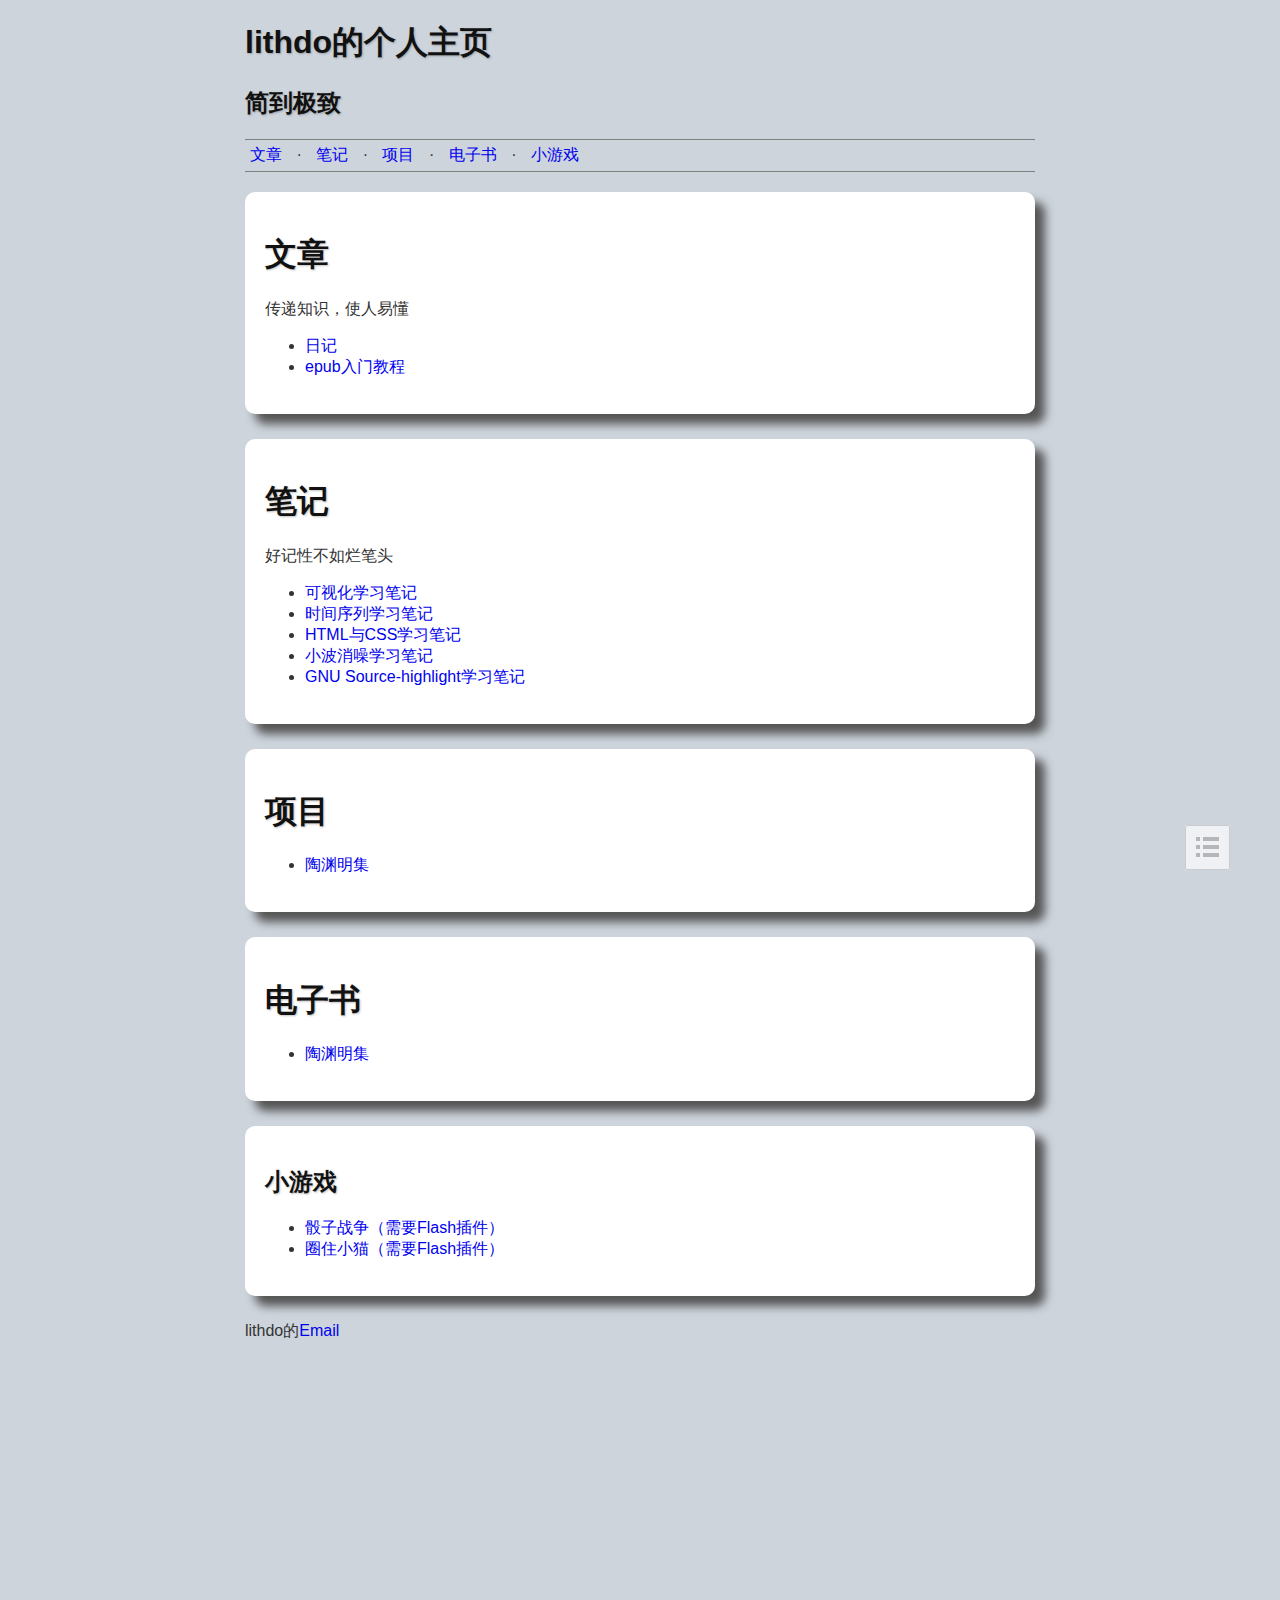
==== index.html @ 65e4731a "主页各章节增加副标题。" ====
<!DOCTYPE html>
<html>
<head>
    <meta charset='utf-8'>
    <title>lithdo</title>
    <script src="scripts/jquery-1.10.1.min.js" type="text/javascript"></script>
    <script src="scripts/outliner.0.5.0.62.min.js"></script>
    <script src="scripts/toc.js" type="text/javascript"></script>
    <link rel="stylesheet" href="stylesheets/stylesheet.css" type="text/css"/>
</head>

<body>
<div id="container">
<header>
    <hgroup>
        <h1>lithdo的个人主页</h1>
        <h2>简到极致</h2>
    </hgroup>
    <nav>
        <ul>
            <li><a href="#articles">文章</a></li>
            <li>·</li>
            <li><a href="#notes">笔记</a></li>
            <li>·</li>
            <li><a href="#projects">项目</a></li>
            <li>·</li>
            <li><a href="#books">电子书</a></li>
            <li>·</li>
            <li><a href="#games">小游戏</a></li>
        </ul>
    </nav>
</header>

<div id="content">
<section id="articles">
    <hgroup>
        <h1>文章</h1>
        <p>传递知识，使人易懂</p>
    </hgroup>
    <ul>
        <li><a href="articles/diary.html">日记</a></li>
        <li><a href="articles/epub-beginner's-guide.html">epub入门教程</a></li>
    </ul>
</section>

<section id="notes">
    <hgroup>
        <h1>笔记</h1>
        <p>好记性不如烂笔头</p>
    </hgroup>
    <ul>
        <li><a href="notes/visualization.html">可视化学习笔记</a></li>
        <li><a href="notes/time_series.html">时间序列学习笔记</a></li>
        <li><a href="notes/html_and_css.html">HTML与CSS学习笔记</a></li>
        <li><a href="notes/wavelet_denoise.html">小波消噪学习笔记</a></li>
        <li><a href="notes/gnu_source-highlight.html">GNU Source-highlight学习笔记</a></li>
    </ul>
</section>

<section id="projects">
    <h1>项目</h1>
    <ul>
        <li><a href="https://github.com/lithdo/Poems-of-Tao/tree/yizhu" target="_blank">陶渊明集</a></li>
    </ul>
</section>

<section id="books">
    <h1>电子书</h1>

    <ul>
        <li><a href="http://yun.baidu.com/share/link?shareid=3879636097&uk=3325019724" target="_blank">陶渊明集</a></li>
    </ul>
</section>

<section id="games">
    <h2>小游戏</h2>
    <ul>
        <li><a href="games/dicewars.html">骰子战争（需要Flash插件）</a></li>
        <li><a href="games/besiege_the_cat.html">圈住小猫（需要Flash插件）</a></li>
    </ul>
</section>
</div>

<footer>
    lithdo的<a href="mailto:lithdo@gmail.com">Email</a>
</footer>
</div>

<div style="height: 600px"></div>

</body>
</html>
---- stylesheets/stylesheet.css ----
body {
	background: #cdd4dc;
}

#container {
    width: 790px;
    margin-left: auto;
    margin-right: auto;
    font-family: "Open Sans", Helvetica, Arial, sans-serif;
    color: #333;
}

nav ul {
	list-style: none;
	border-top: 1px solid gray;
	border-bottom: 1px solid gray;
	padding: 5px 0
}

nav ul li {
    display: inline;
    margin: 0 5px
}

#content>section, #content>article {
	background: white;
	margin-top: 20px;
	margin-bottom: 25px;	
	padding: 20px;	
	border-radius: 10px;	
	box-shadow: 10px 10px 10px #555;
}

pre, code {
	font-family: Inconsolata, inconsolata, "Source Code Pro", Terminus, Consolas, "Liberation Mono", "Bitstream Vera Sans Mono", "Andale Mono WT", "Andale Mono", Monaco, "Lucida Console", "Lucida Sans Typewriter", "Nimbus Mono L", "Courier New", Courier, monospace;
}

code {
	background: #e9e8e7;
	border: 1px solid #e0ddda;
	border-radius: .2em;
	padding: 0 .3ex;
}

pre > code {
	display: block; 
	border: none; 
	background-color: inherit; 
}

table {
	border-collapse:collapse;
}

table,th, td {
	border: 1px solid black;
}

th, td {
	padding: .3em;
	text-align: center;
}

dfn {
    font-weight: bold;
    font-style: normal;
}

h1, h2, h3, h4 {
    color: #111;
    text-shadow: rgba(50, 50, 50, .3) 1px 1px 2px;
}

.MathJax_Display {
    text-shadow: rgba(50, 50, 50, .3) 1px 1px 2px;
}

#toc ol {
    padding-left: 20px;
    list-style: none;
}

a {
    text-decoration: none;
}

figure {
    text-align: center;
}

img {
    box-shadow: 7px 7px 7px gray;
    max-width:300px;
}

figcaption {
    margin-top: 10px;
    font-size: small;
    font-weight: bold;
}

dt {
    display: list-item;
    margin-left: 1em;
}

@media screen and  (max-width: 650px) {
    #container {
        width: inherit;
    }
}

.float {
    position: fixed;
    opacity: 0.7;
}

#tocSwitcher {
    bottom: 30px;
    right: 50px;
    width: 45px;
    height: 45px;
    background: transparent url(../images/sideToolbar.gif) 0 0 no-repeat;
    cursor: pointer;
}

#toc {
    bottom: 30px;
    right: 120px;
    max-width: 12em;
    display: none;
}

#back-top {
    bottom: 80px;
    right: 35px;
}

#back-top a {
    width: 80px;
    display: block;
    text-align: center;
    font: 11px/100% Arial, Helvetica, sans-serif;
    text-transform: uppercase;
    text-decoration: none;
    color: #bbb;
    transition: 1s;
}

#back-top a:hover {
    color: #000;
}

#back-top span {
    width: 80px;
    height: 80px;
    display: block;
    margin-bottom: 7px;
    background: transparent url(../images/up-arrow.png) no-repeat center center;
    border-radius: 15px;
    transition: 1s;
}

#back-top a:hover span {
    background-color: #888;
}
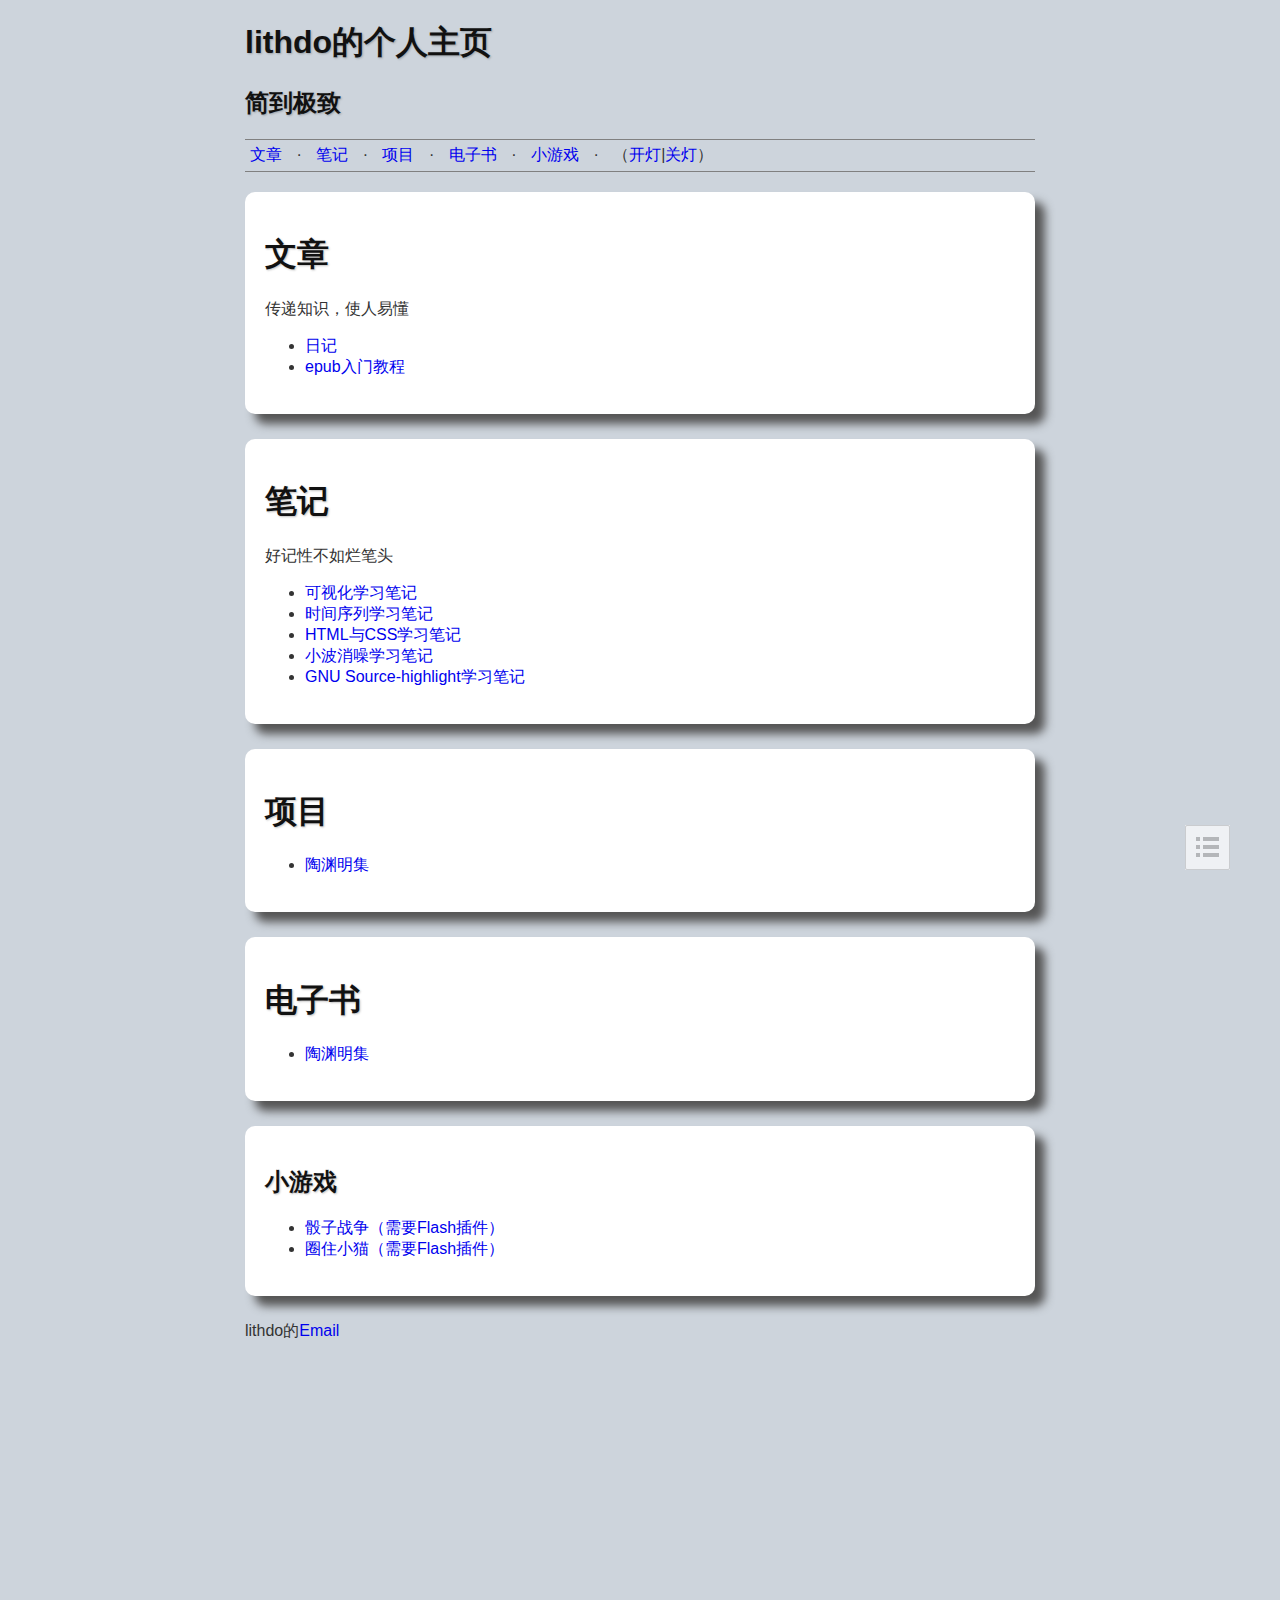
==== commit 11b24a1b: "为所有页面增加亮暗色调的开关。" ====
--- a/index.html
+++ b/index.html
@@ -1,12 +1,16 @@
 <!DOCTYPE html>
 <html>
 <head>
+	<meta name="google-site-verification" content="dl4CZieMaI_a70NclqVN2S2ITpwcP54I12TvdqorFCk" />
+	<meta name="baidu-site-verification" content="SideopzGKS" />
     <meta charset='utf-8'>
     <title>lithdo</title>
     <script src="scripts/jquery-1.10.1.min.js" type="text/javascript"></script>
     <script src="scripts/outliner.0.5.0.62.min.js"></script>
     <script src="scripts/toc.js" type="text/javascript"></script>
-    <link rel="stylesheet" href="stylesheets/stylesheet.css" type="text/css"/>
+    <script type="text/javascript" src="../scripts/styleswitcher.js"></script>
+    <link rel="stylesheet" type="text/css" href="../stylesheets/stylesheet.css" title="default" />
+    <link rel="alternate stylesheet" type="text/css" href="../stylesheets/dark.css" title="alternate" />
 </head>
 
 <body>
@@ -27,16 +31,18 @@
             <li><a href="#books">电子书</a></li>
             <li>·</li>
             <li><a href="#games">小游戏</a></li>
+            <li>·</li>
+            <li>（<a href="#" onclick="setActiveStyleSheet('default'); return false;">开灯</a>|<a href="#" onclick="setActiveStyleSheet('alternate'); return false;">关灯</a>）</li>
         </ul>
     </nav>
 </header>
 
 <div id="content">
 <section id="articles">
-    <hgroup>
-        <h1>文章</h1>
-        <p>传递知识，使人易懂</p>
-    </hgroup>
+    <hgroup>
+        <h1>文章</h1>
+        <p>传递知识，使人易懂</p>
+    </hgroup>
     <ul>
         <li><a href="articles/diary.html">日记</a></li>
         <li><a href="articles/epub-beginner's-guide.html">epub入门教程</a></li>
@@ -44,10 +50,10 @@
 </section>
 
 <section id="notes">
-    <hgroup>
-        <h1>笔记</h1>
-        <p>好记性不如烂笔头</p>
-    </hgroup>
+    <hgroup>
+        <h1>笔记</h1>
+        <p>好记性不如烂笔头</p>
+    </hgroup>
     <ul>
         <li><a href="notes/visualization.html">可视化学习笔记</a></li>
         <li><a href="notes/time_series.html">时间序列学习笔记</a></li>
@@ -58,17 +64,17 @@
 </section>
 
 <section id="projects">
-    <h1>项目</h1>
+    <h1>项目</h1>
     <ul>
         <li><a href="https://github.com/lithdo/Poems-of-Tao/tree/yizhu" target="_blank">陶渊明集</a></li>
     </ul>
 </section>
 
 <section id="books">
-    <h1>电子书</h1>
+    <h1>电子书</h1>
 
     <ul>
-        <li><a href="http://yun.baidu.com/share/link?shareid=3879636097&uk=3325019724" target="_blank">陶渊明集</a></li>
+        <li><a href="books/works-of-tao.html">陶渊明集</a></li>
     </ul>
 </section>
 
--- a/stylesheets/stylesheet.css
+++ b/stylesheets/stylesheet.css
@@ -1,5 +1,6 @@
 body {
 	background: #cdd4dc;
+    margin: 0;
 }
 
 #container {
@@ -104,9 +105,28 @@
     margin-left: 1em;
 }
 
-@media screen and  (max-width: 650px) {
+@media only screen 
+    and (max-width : 700px) {
     #container {
         width: inherit;
+    }
+    #content>section, #content>article {
+        padding: 5px;
+        border-radius: 5px;
+        box-shadow: none;
+    }
+}
+
+@media only screen 
+    and (min-device-width : 320px) 
+    and (max-device-width : 700px) {
+    #container {
+        width: inherit;
+    }
+    #content>section, #content>article {
+        padding: 5px;
+        border-radius: 5px;
+        box-shadow: none;
     }
 }
 
@@ -163,4 +183,37 @@
 
 #back-top a:hover span {
     background-color: #888;
-}+}
+
+a.duokan-footnote img {
+    box-shadow: none;
+}
+
+p.prologue {
+    font-family: "仿宋" "华文仿宋";
+    font-weight: bold;
+    font-style: normal;
+    font-size: 120%;
+}
+
+p.content {
+    font-family: "楷体" "华文楷体";
+    font-weight: normal;
+    font-style: normal;
+    font-size: 120%;
+
+    text-align: center;
+}
+
+ol.duokan-footnote-content {
+    font-size: 90%;
+}
+
+pre {
+    background-color: #202224;
+    color: #f8f8f8;
+    overflow-x: auto;
+    border-radius: .3em;
+    padding: 1em;
+    margin-bottom: 1.5em;
+}
--- a/stylesheets/dark.css
+++ b/stylesheets/dark.css
@@ -0,0 +1,222 @@
+body {
+	background: #343a40;
+    color: #b5ada5;
+    margin: 0;
+}
+
+#container {
+    width: 790px;
+    margin-left: auto;
+    margin-right: auto;
+    font-family: "Open Sans", Helvetica, Arial, sans-serif;
+}
+
+nav ul {
+	list-style: none;
+	border-top: 1px solid gray;
+	border-bottom: 1px solid gray;
+	padding: 5px 0
+}
+
+nav ul li {
+    display: inline;
+    margin: 0 5px
+}
+
+pre, code {
+	font-family: anonymous-pro, Inconsolata, inconsolata, "Source Code Pro", Terminus, Consolas, "Liberation Mono", "Bitstream Vera Sans Mono", "Andale Mono WT", "Andale Mono", Monaco, "Lucida Console", "Lucida Sans Typewriter", "Nimbus Mono L", "Courier New", Courier, monospace;
+}
+
+code {
+	background: #5C5C5C;
+    color: #ccc;
+	border: 1px solid #928F8D;
+	border-radius: .2em;
+	padding: 0 .3ex;
+}
+
+pre > code {
+	display: block; 
+	border: none; 
+	background-color: inherit; 
+}
+
+table {
+	border-collapse:collapse;
+}
+
+table,th, td {
+	border: 1px solid black;
+    border-color: #928F8D;
+}
+
+th, td {
+	padding: .3em;
+	text-align: center;
+}
+
+dfn {
+    font-weight: bold;
+    font-style: normal;
+}
+
+h1, h2, h3, h4 {
+    color: #ccc;
+    text-shadow: rgba(100, 100, 100, .3) 1px 1px 2px;
+}
+
+.MathJax_Display {
+    text-shadow: rgba(50, 50, 50, .3) 1px 1px 2px;
+}
+
+#toc ol {
+    padding-left: 20px;
+    list-style: none;
+}
+
+a {
+    text-decoration: none;
+}
+
+figure {
+    text-align: center;
+}
+
+img {
+    box-shadow: 7px 7px 7px gray;
+    max-width:300px;
+}
+
+figcaption {
+    margin-top: 10px;
+    font-size: small;
+    font-weight: bold;
+}
+
+dt {
+    display: list-item;
+    margin-left: 1em;
+}
+
+@media only screen 
+    and (max-width : 700px) {
+    #container {
+        width: inherit;
+    }
+    #content>section, #content>article {
+        padding: 5px;
+        border-radius: 5px;
+        box-shadow: none;
+    }
+    body {
+        margin-left: 0;
+        margin-right: 0;
+    }
+}
+
+@media only screen 
+    and (min-device-width : 320px) 
+    and (max-device-width : 700px) {
+    #container {
+        width: inherit;
+    }
+    #content>section, #content>article {
+        padding: 5px;
+        border-radius: 5px;
+        box-shadow: none;
+    }
+    body {
+        margin-left: 0;
+        margin-right: 0;
+    }
+}
+
+.float {
+    position: fixed;
+    opacity: 0.7;
+}
+
+#tocSwitcher {
+    bottom: 30px;
+    right: 50px;
+    width: 45px;
+    height: 45px;
+    background: transparent url(../images/sideToolbar.gif) 0 0 no-repeat;
+    cursor: pointer;
+}
+
+#toc {
+    bottom: 30px;
+    right: 120px;
+    max-width: 12em;
+    display: none;
+}
+
+#back-top {
+    bottom: 80px;
+    right: 35px;
+}
+
+#back-top a {
+    width: 80px;
+    display: block;
+    text-align: center;
+    font: 11px/100% Arial, Helvetica, sans-serif;
+    text-transform: uppercase;
+    text-decoration: none;
+    color: #bbb;
+    transition: 1s;
+}
+
+#back-top a:hover {
+    color: #000;
+}
+
+#back-top span {
+    width: 80px;
+    height: 80px;
+    display: block;
+    margin-bottom: 7px;
+    background: transparent url(../images/up-arrow.png) no-repeat center center;
+    border-radius: 15px;
+    transition: 1s;
+}
+
+#back-top a:hover span {
+    background-color: #888;
+}
+
+a.duokan-footnote img {
+    box-shadow: none;
+}
+
+p.prologue {
+    font-family: "仿宋" "华文仿宋";
+    font-weight: bold;
+    font-style: normal;
+    font-size: 120%;
+}
+
+p.content {
+    font-family: "楷体" "华文楷体";
+    font-weight: normal;
+    font-style: normal;
+    font-size: 120%;
+
+    text-align: center;
+}
+
+ol.duokan-footnote-content {
+    font-size: 90%;
+}
+
+pre {
+    background-color: #272b2f;
+    color: #f8f8f8;
+    overflow-x: auto;
+    border-radius: 15px;
+    border-bottom:1px solid #535f6b;
+    box-shadow:0 1px 5px rgba(0,0,0,0.4) inset, 0 0 20px rgba(0,0,0,0.2) inset;
+    padding: 1em;
+    margin-bottom: 1.5em;
+}
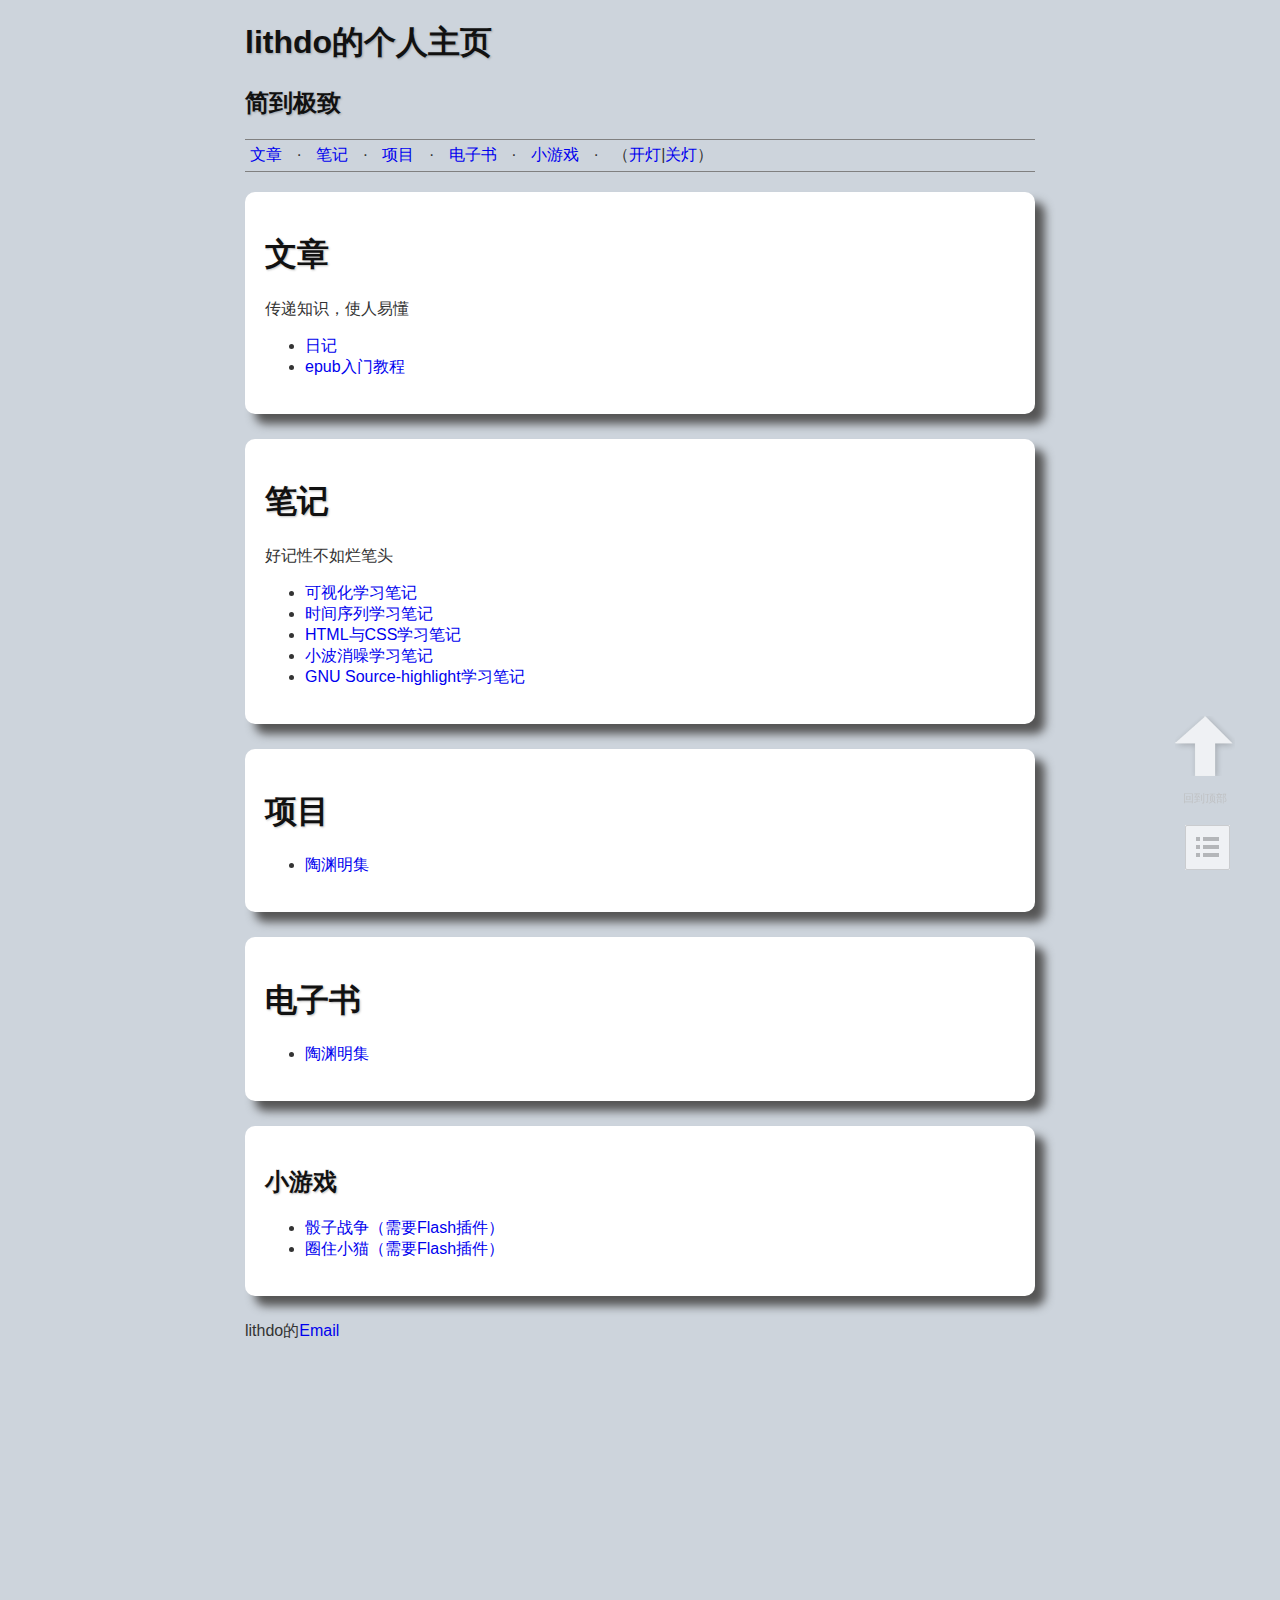
==== commit a3b387b8: "修复主页中样式表的链接错误。" ====
--- a/index.html
+++ b/index.html
@@ -9,8 +9,8 @@
     <script src="scripts/outliner.0.5.0.62.min.js"></script>
     <script src="scripts/toc.js" type="text/javascript"></script>
     <script type="text/javascript" src="../scripts/styleswitcher.js"></script>
-    <link rel="stylesheet" type="text/css" href="../stylesheets/stylesheet.css" title="default" />
-    <link rel="alternate stylesheet" type="text/css" href="../stylesheets/dark.css" title="alternate" />
+    <link rel="stylesheet" type="text/css" href="stylesheets/stylesheet.css" title="default" />
+    <link rel="alternate stylesheet" type="text/css" href="stylesheets/dark.css" title="alternate" />
 </head>
 
 <body>
--- a/stylesheets/stylesheet.css
+++ b/stylesheets/stylesheet.css
@@ -149,6 +149,9 @@
     right: 120px;
     max-width: 12em;
     display: none;
+	background: white;
+	padding-right: 10px;
+	box-shadow: 5px 5px 5px #555;
 }
 
 #back-top {
@@ -217,3 +220,28 @@
     padding: 1em;
     margin-bottom: 1.5em;
 }
+
+#toc a {
+	border-bottom: 1px solid gray;
+	background-color: rgb(226, 226, 226);
+	margin-top: 2px;
+	box-shadow: 1px 1px 1px rgb(148, 148, 148);
+	border-radius: 2px;
+	padding-left: 5px;
+	padding-right: 5px;
+}
+
+.collapsibleList li{
+  list-style-image:url('../images/button.png');
+  cursor:auto;
+}
+
+li.collapsibleListOpen{
+  list-style-image:url('../images/button-open.png');
+  cursor:pointer;
+}
+
+li.collapsibleListClosed{
+  list-style-image:url('../images/button-closed.png');
+  cursor:pointer;
+}--- a/stylesheets/dark.css
+++ b/stylesheets/dark.css
@@ -150,6 +150,9 @@
     right: 120px;
     max-width: 12em;
     display: none;
+	background: white;
+	padding-right: 10px;
+	box-shadow: 0 0 8px #bbb;
 }
 
 #back-top {
@@ -220,3 +223,14 @@
     padding: 1em;
     margin-bottom: 1.5em;
 }
+
+#toc a {
+	border-bottom: 1px solid gray;
+	display: block;
+	background-color: rgb(226, 226, 226);
+	margin-top: 2px;
+	box-shadow: 1px 1px 1px rgb(148, 148, 148);
+	border-radius: 2px;
+	padding-left: 5px;
+	padding-right: 5px;
+}
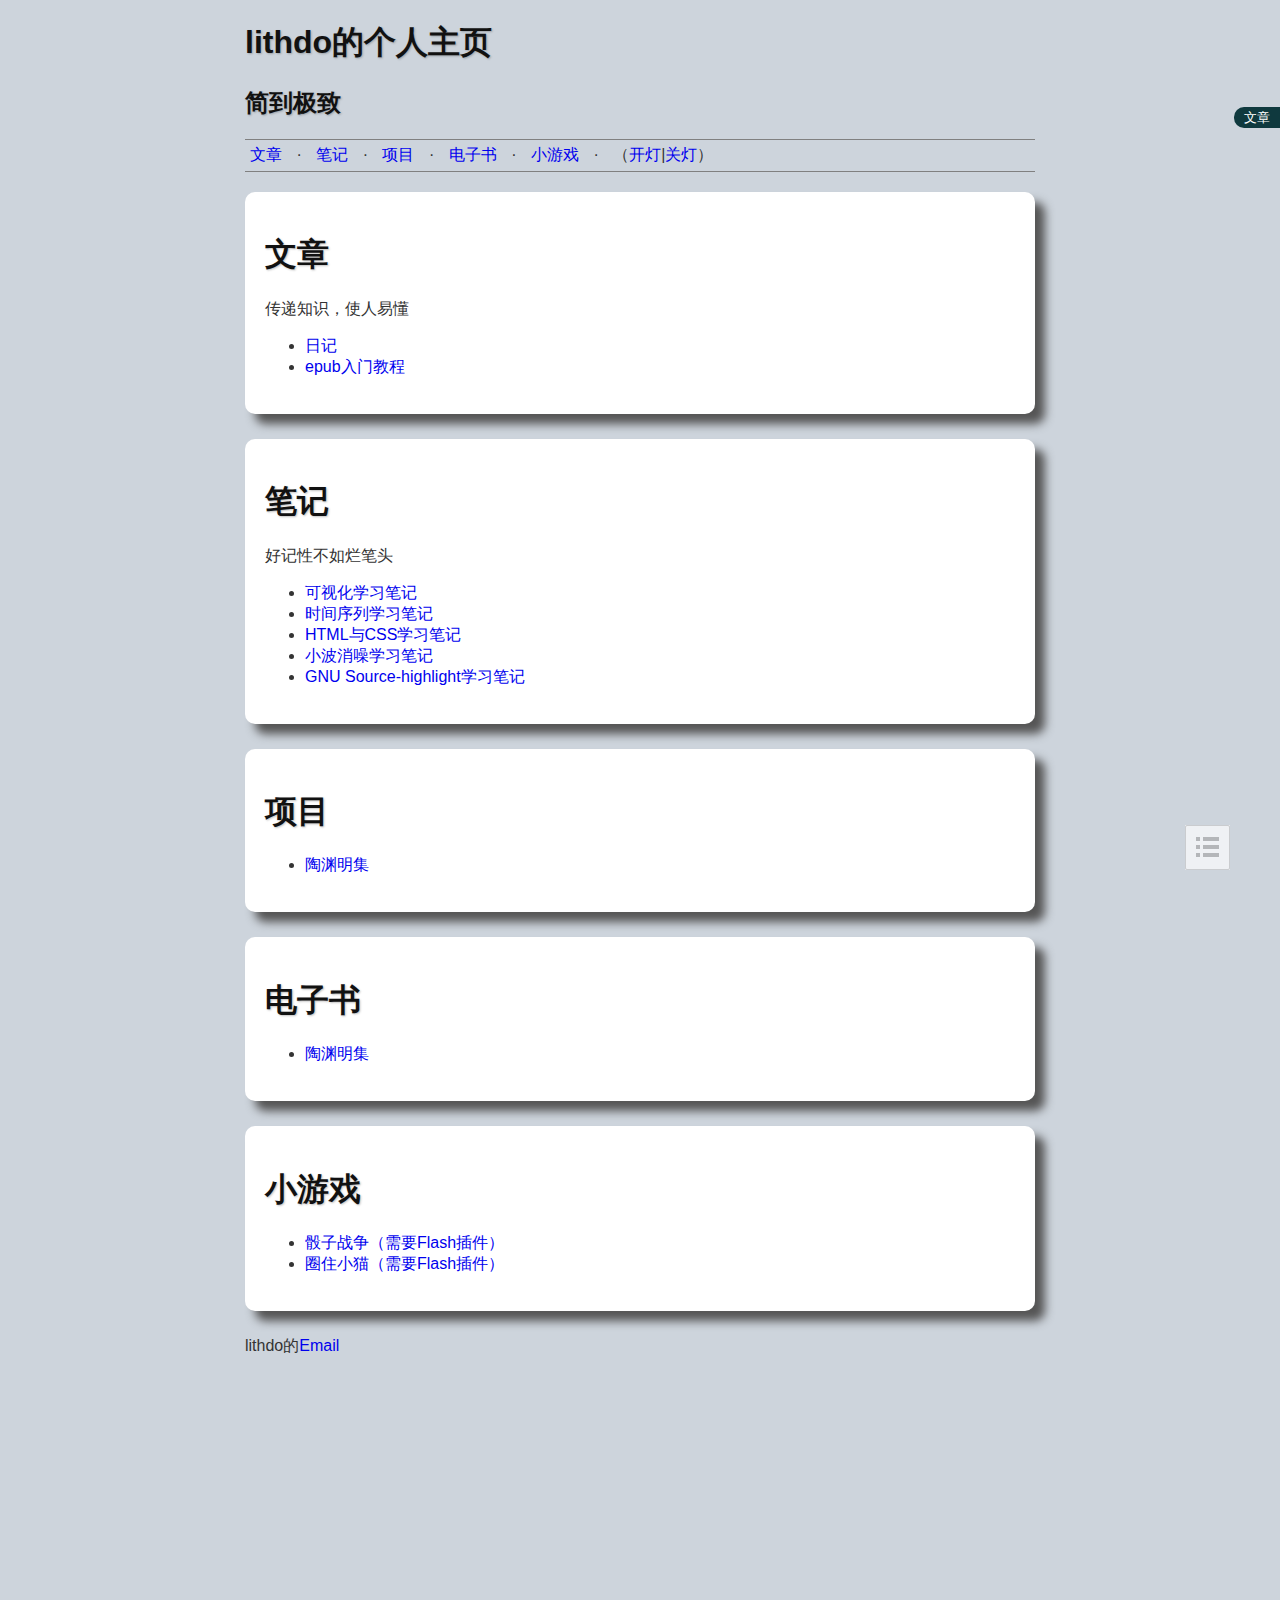
==== commit b989d54b: "主页增加滚动导航。" ====
--- a/index.html
+++ b/index.html
@@ -7,8 +7,9 @@
     <title>lithdo</title>
     <script src="scripts/jquery-1.10.1.min.js" type="text/javascript"></script>
     <script src="scripts/outliner.0.5.0.62.min.js"></script>
-    <script src="scripts/toc.js" type="text/javascript"></script>
-    <script type="text/javascript" src="../scripts/styleswitcher.js"></script>
+    <script src="scripts/toc.js"></script>
+    <script src="scripts/styleswitcher.js"></script>
+    <script src="scripts/poi.js"></script>
     <link rel="stylesheet" type="text/css" href="stylesheets/stylesheet.css" title="default" />
     <link rel="alternate stylesheet" type="text/css" href="stylesheets/dark.css" title="alternate" />
 </head>
@@ -79,7 +80,7 @@
 </section>
 
 <section id="games">
-    <h2>小游戏</h2>
+    <h1>小游戏</h1>
     <ul>
         <li><a href="games/dicewars.html">骰子战争（需要Flash插件）</a></li>
         <li><a href="games/besiege_the_cat.html">圈住小猫（需要Flash插件）</a></li>
--- a/stylesheets/stylesheet.css
+++ b/stylesheets/stylesheet.css
@@ -244,4 +244,29 @@
 li.collapsibleListClosed{
   list-style-image:url('../images/button-closed.png');
   cursor:pointer;
-}+}
+
+.sidelegend {
+  position: fixed;
+  overflow: hidden;
+  font-size: small;
+  line-height: 1em;
+  padding: 0 0 0 20px;
+}
+
+.sidelegend a {
+  -moz-border-radius-topleft: 10px;
+  -webkit-border-top-left-radius: 10px;
+  border-top-left-radius: 10px;
+  -moz-border-radius-bottomleft: 10px;
+  -webkit-border-bottom-left-radius: 10px;
+  border-bottom-left-radius: 10px;
+  padding: 4px 10px;
+  background: #0F393E;
+  color: white;
+  display: block;
+}
+
+.sidelegend a:hover {
+  text-decoration: none;
+}
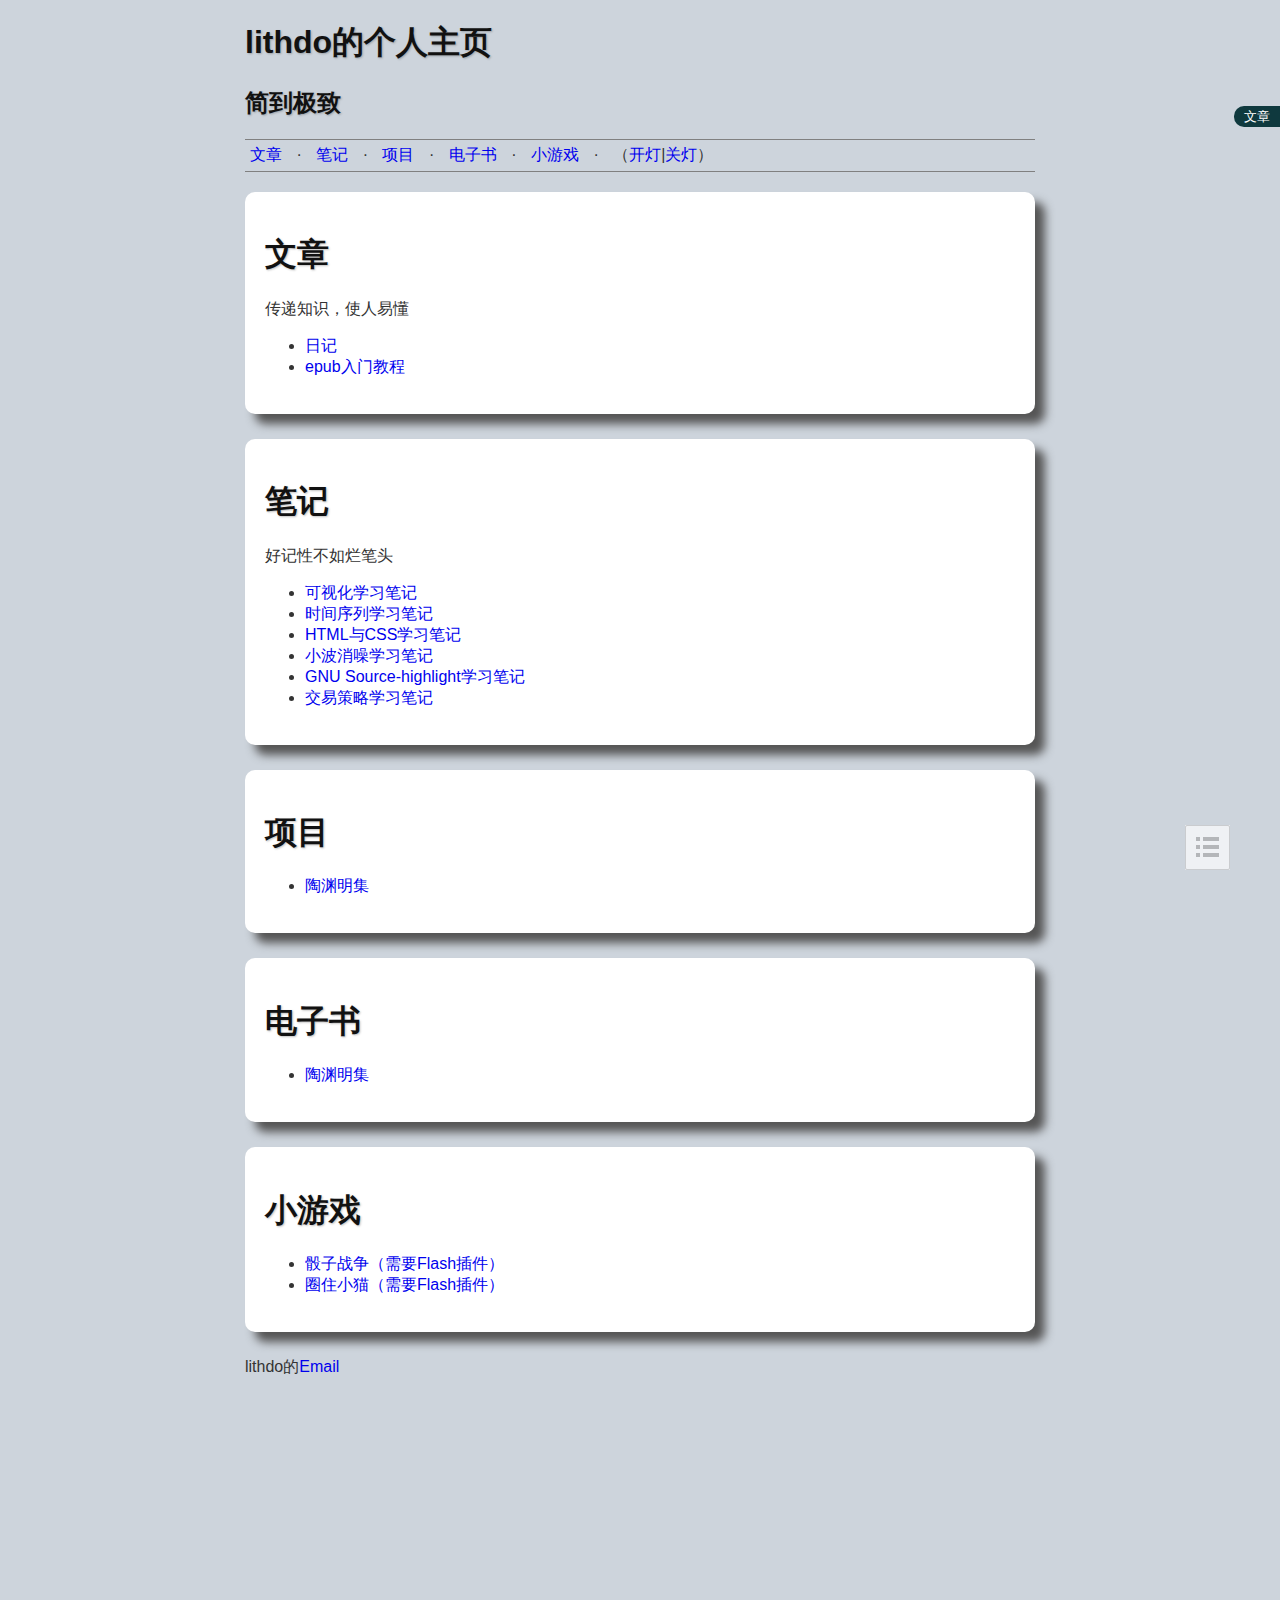
==== commit 4d156880: "发布《交易策略学习笔记》。" ====
--- a/index.html
+++ b/index.html
@@ -61,6 +61,7 @@
         <li><a href="notes/html_and_css.html">HTML与CSS学习笔记</a></li>
         <li><a href="notes/wavelet_denoise.html">小波消噪学习笔记</a></li>
         <li><a href="notes/gnu_source-highlight.html">GNU Source-highlight学习笔记</a></li>
+        <li><a href="notes/trade_strategy.html">交易策略学习笔记</a></li>
     </ul>
 </section>
 
